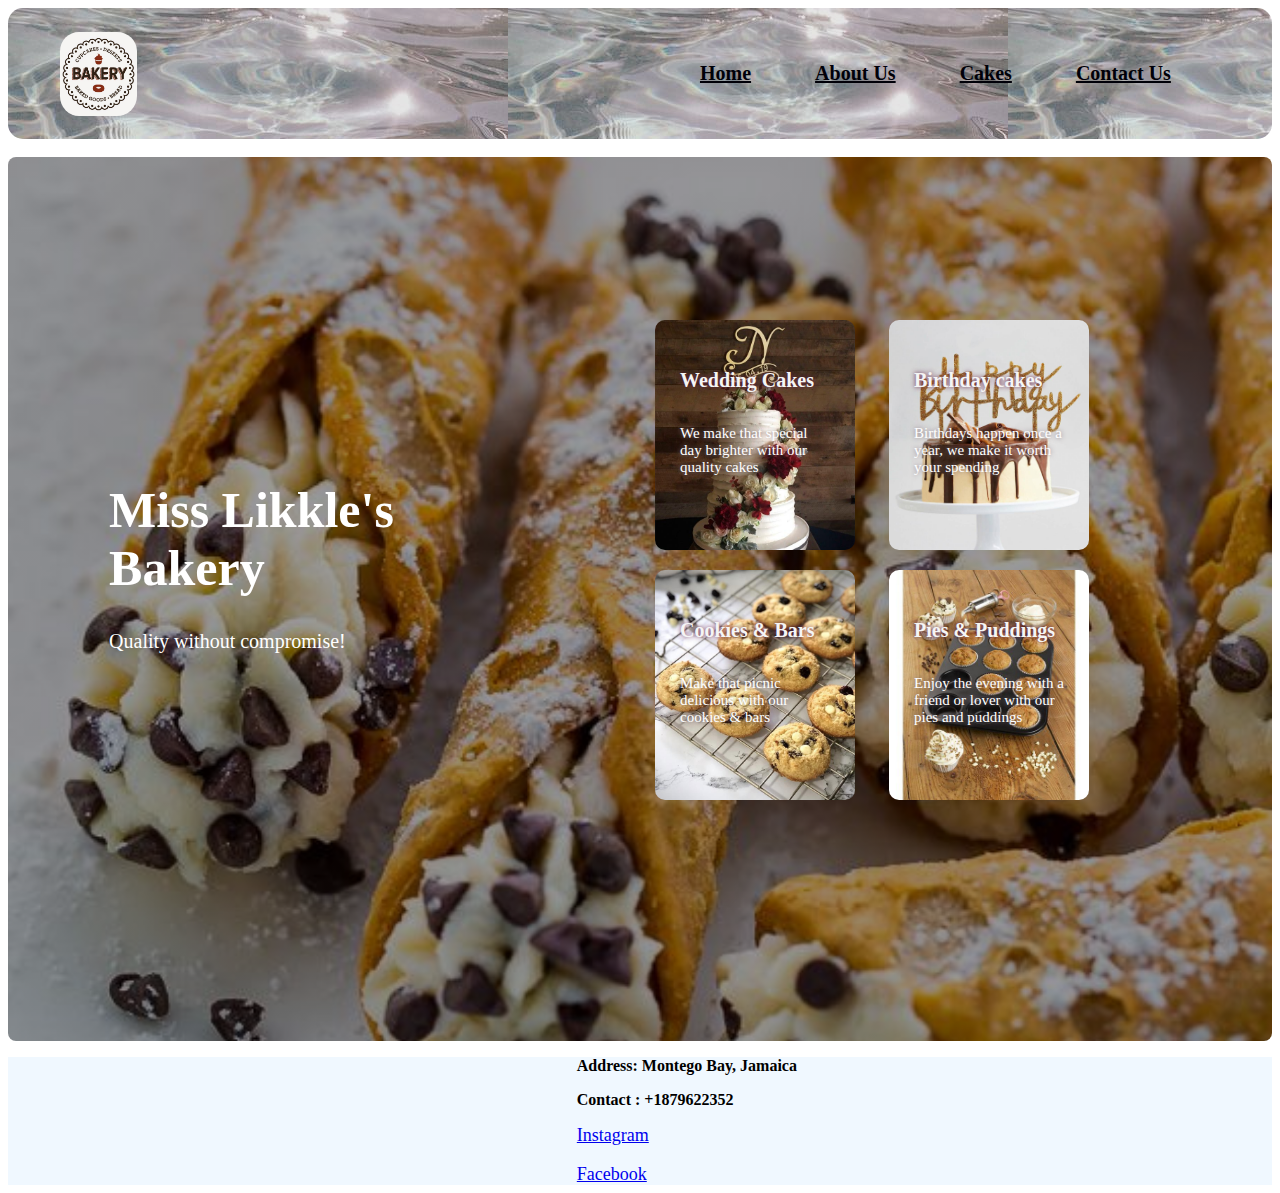
==== index.html @ ed1dc189 "small business website" ====
<head>
    <title>Miss Likkle's Bakery</title>
    <link rel="stylesheet" href="style.css">
</head>
<body>

    <div class="navbar">
        <img src="images/logo.jpg" class="logo" style="border-radius: 20px 20px 20px 20px;">
        <nav>
            <ul>
                <li><a href = "index.html">Home</a></li>
                <li><a href = "about.html">About Us</a></li>
                <li><a href = "cakes.html">Cakes</a></li>
                <li><a href = "contact_us.html">Contact Us</a></li>
            </ul>
        </nav>
    </div>
    <br>
    
    <div class="container1">
        
        <div class="row">
            <div class="col">
                <h1>Miss Likkle's <br/>Bakery</h1>
                <p>Quality without compromise!</p>

            </div>

            <div class="col">
                <div class="card card1">
                    <h5>Wedding Cakes</h5>
                    <p>We make that special day brighter with our quality cakes</p>
                </div>

                <div class="card card2">
                    <h5>Birthday cakes</h5>
                    <p>Birthdays happen once a year, we make it worth your spending</p>
                </div>

                <div class="card card3">
                    <h5>Cookies & Bars</h5>
                    <p>Make that picnic delicious with our cookies & bars </p>
                </div>

                <div class="card card4">
                    <h5>Pies & Puddings</h5>
                    <p>Enjoy the evening with a friend or lover with our pies and puddings</p>
                </div>

            </div>

        </div>

    </div>

<footer>
    <ul>Address: Montego Bay, Jamaica</ul>
    <ul>Contact : +1879622352</ul>
    <a href = "https://www.instagram.com/?hl=en" target="_blank">Instagram</a>
    <br>
    <br>
    <a href = "https://web.facebook.com/?_rdc=1&_rdr" target="_blank">Facebook</a>
</footer>
</body>
---- style.css ----
.container1{
    width: 100%;
    height: 100%;
    background-image: linear-gradient(rgba(0,0,0,0.4),rgba(0,0,0,0.4)),url(images/page1.png);
    background-position: center;
    background-size: cover;
    padding-left: 8%;
    padding-right: 8%;
    padding-top: 2%;
    box-sizing: border-box;
    border-radius: 8px 8px;

}

.navbar{
    height: 12%;
    display: flex;
    background-image: linear-gradient(rgba(0,0,0,0.1),rgba(0,0,0,0.1)),url(images/nav.png);
    align-items: center;
    padding-right: 8%;
    padding-left: 4%;
    padding-top: 1%;
    padding-bottom: 1%;
    border-radius: 15px 15px 15px 15px;
    
}

.logo{
    width: 7%;
    cursor: pointer;
    padding-left: 1;
    padding-top: 1;
}

nav{
    flex: 1;
    text-align: right;

}

nav ul li{
    list-style: none;
    display: inline-block;
    margin-left: 60px;
}

nav ul li a{
    text-decoration: none;
    color: rgb(0, 0, 8);
    font-size: 20px;
    font-weight: bold;
    text-decoration: underline;
}

.row{
    display: flex;
    height: 88%;
    align-items: center;

}

.col{
    flex-basis: 45%;
    padding-right: 5%;
}
.col p{
    font-family: 'Times New Roman', Times, serif;
    font-size: 20px;
}
h1{
    color: white;
    font-size: 50px;
    font-style: inherit;
}

p{
    color: white;
    font-size: 15px;
}

.card{
    width: 200px;
    height: 230px;
    display: inline-block;
    border-radius: 10px;
    padding: 15px 25px;
    box-sizing: border-box;
    cursor: pointer;
    margin: 10px 15px;
    background-position: center;
    background-size: cover;
    transition: transform 0.5s;
}

.card1{
    background-image: url(images/weddingcake.png);
}
.card2{
    background-image: url(images/birthdaycake.png);
}
.card3{
    background-image: url(images/cookies&bars.png);
}
.card4{
    background-image: url(images/pies&pudding.png);
}

.card:hover{
    transform: translateY(-10px);
    
}

h5{
    font-size: 20px;
    color: whitesmoke;
    text-shadow: 0 0 5px rgb(95, 28, 66);
}

.card p{
    text-shadow: 0 0 5px rgb(131, 113, 123);
    font-size: 15px;

}



/* conact us css begins here*/ 
.container_c{
    width: 100%;
    height: 100%;
    background-image: linear-gradient(rgba(0,0,0,0.5),rgba(0,0,0,0.5)),url(images/sandalsbay.png);
    background-position: center;
    background-size: cover;
    padding-left: 40%;
    padding-right: 8%;
    padding-top: 2%;
    box-sizing: border-box;
    border-radius: 7px;
}

label{
    color: aliceblue;
}

input[type=submit]{
    border-radius: 20px 20px 20px 20px;
    background-color: antiquewhite;
    

}

/* cakes styling begins here*/
.column1 p{
    font-size: 15px;
    font-family: Verdana, Geneva, Tahoma, sans-serif;
    color: black;
    text-shadow: rgb(189, 202, 165);
    

}
.column1 h5{
    font-size: 20px;
    color: black;
    font-family: 'Segoe UI', Tahoma, Geneva, Verdana, sans-serif;
    font-weight: bolder;
    text-shadow: rgb(83, 57, 18);
    text-decoration: underline;
    cursor: pointer;
    transition: transform 0.5s;

}
.column1 h5:hover{
    transform: translateY(-8px);
}

.column1 img{
    display: inline-flex;
    margin-left: auto;
    margin-right: auto;
    border-radius: 15px 15px 15px 15px;
    
}

table{
    padding-left: 5px;
    padding-right: 5px;
}

/* About us css begins here*/
.about{
    background-image: linear-gradient(rgba(0,0,0,0.6),rgba(0,0,0,0.6)),url(images/about.jpg);
    background-position: center;
    background-size: cover;
    padding-left: 8%;
    padding-right: 8%;
    padding-top: 2%;
    box-sizing: border-box;
    border-radius: 8px 8px;
}

.about p{
    color: azure;
    font-family: 'Times New Roman', Times, serif;
    font-weight: bolder;

}

h3{
    font-size: 20px;
    color: whitesmoke;
    font-family: 'Segoe UI', Tahoma, Geneva, Verdana, sans-serif;
    font-weight: bolder;
    text-shadow: rgb(83, 57, 18);
    text-decoration: underline;

}
h2{
    font-size: 20px;
    color: whitesmoke;
    font-family: 'Segoe UI', Tahoma, Geneva, Verdana, sans-serif;
    font-weight: bolder;
    text-shadow: rgb(83, 57, 18);
    text-decoration: underline;

}

footer{
    background-color: aliceblue;
}

footer a{
    padding-left: 45%;
    font-family: 'Times New Roman', Times, serif;
    font-size: large;
}

footer ul{
    padding-left: 45%;
    font-family: 'Times New Roman', Times, serif;
    font-weight: bold;

    

}
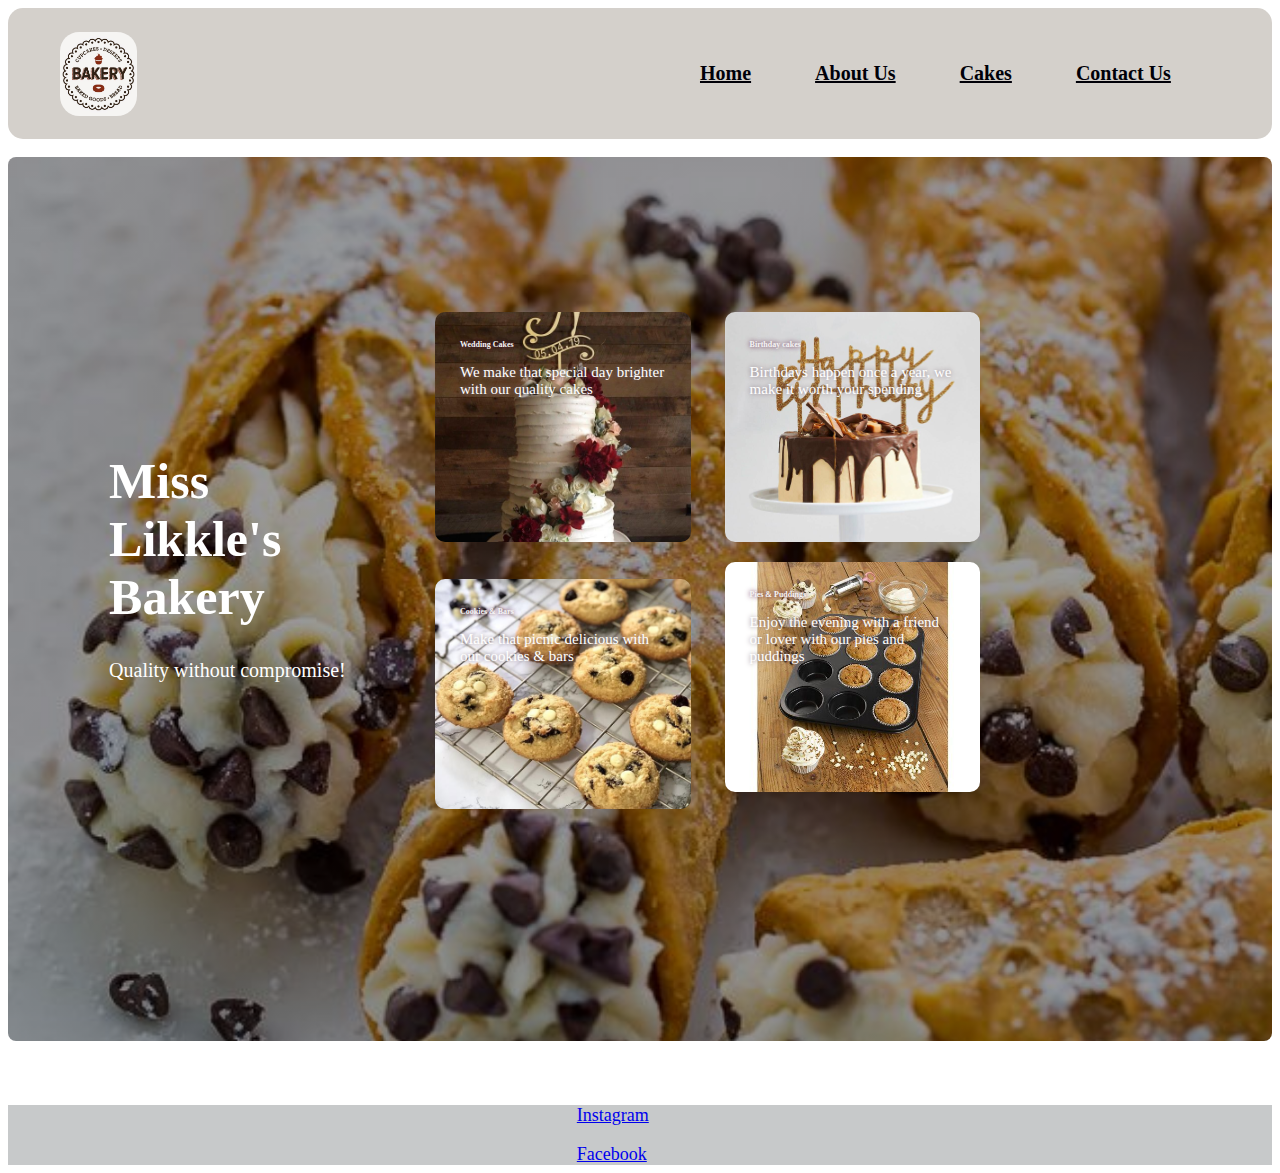
==== commit 62f8fb6f: "update" ====
--- a/index.html
+++ b/index.html
@@ -26,7 +26,7 @@
 
             </div>
 
-            <div class="col">
+            <div class="card-col">
                 <div class="card card1">
                     <h5>Wedding Cakes</h5>
                     <p>We make that special day brighter with our quality cakes</p>
@@ -54,8 +54,7 @@
     </div>
 
 <footer>
-    <ul>Address: Montego Bay, Jamaica</ul>
-    <ul>Contact : +1879622352</ul>
+    
     <a href = "https://www.instagram.com/?hl=en" target="_blank">Instagram</a>
     <br>
     <br>
--- a/style.css
+++ b/style.css
@@ -5,7 +5,7 @@
     background-position: center;
     background-size: cover;
     padding-left: 8%;
-    padding-right: 8%;
+    /* padding-right: 8%; */
     padding-top: 2%;
     box-sizing: border-box;
     border-radius: 8px 8px;
@@ -15,7 +15,8 @@
 .navbar{
     height: 12%;
     display: flex;
-    background-image: linear-gradient(rgba(0,0,0,0.1),rgba(0,0,0,0.1)),url(images/nav.png);
+    background-color: rgb(212, 208, 203);
+    /* background-image: linear-gradient(rgba(0,0,0,0.1),rgba(0,0,0,0.1)),url(images/nav.png); */
     align-items: center;
     padding-right: 8%;
     padding-left: 4%;
@@ -77,6 +78,10 @@
     color: white;
     font-size: 15px;
 }
+/* .card-col{
+    padding-left: 10%;
+
+} */
 
 .card{
     width: 200px;
@@ -94,15 +99,22 @@
 
 .card1{
     background-image: url(images/weddingcake.png);
+    width: 30%;
 }
 .card2{
     background-image: url(images/birthdaycake.png);
+    width: 30%;
+
 }
 .card3{
     background-image: url(images/cookies&bars.png);
+    width: 30%;
+
 }
 .card4{
     background-image: url(images/pies&pudding.png);
+    width: 30%;
+
 }
 
 .card:hover{
@@ -111,7 +123,7 @@
 }
 
 h5{
-    font-size: 20px;
+    font-size: 50%;
     color: whitesmoke;
     text-shadow: 0 0 5px rgb(95, 28, 66);
 }
@@ -225,7 +237,8 @@
 }
 
 footer{
-    background-color: aliceblue;
+    background-color: rgb(199, 201, 202);
+    margin-top: 5%;
 }
 
 footer a{
@@ -241,4 +254,6 @@
 
     
 
-}+}
+
+
